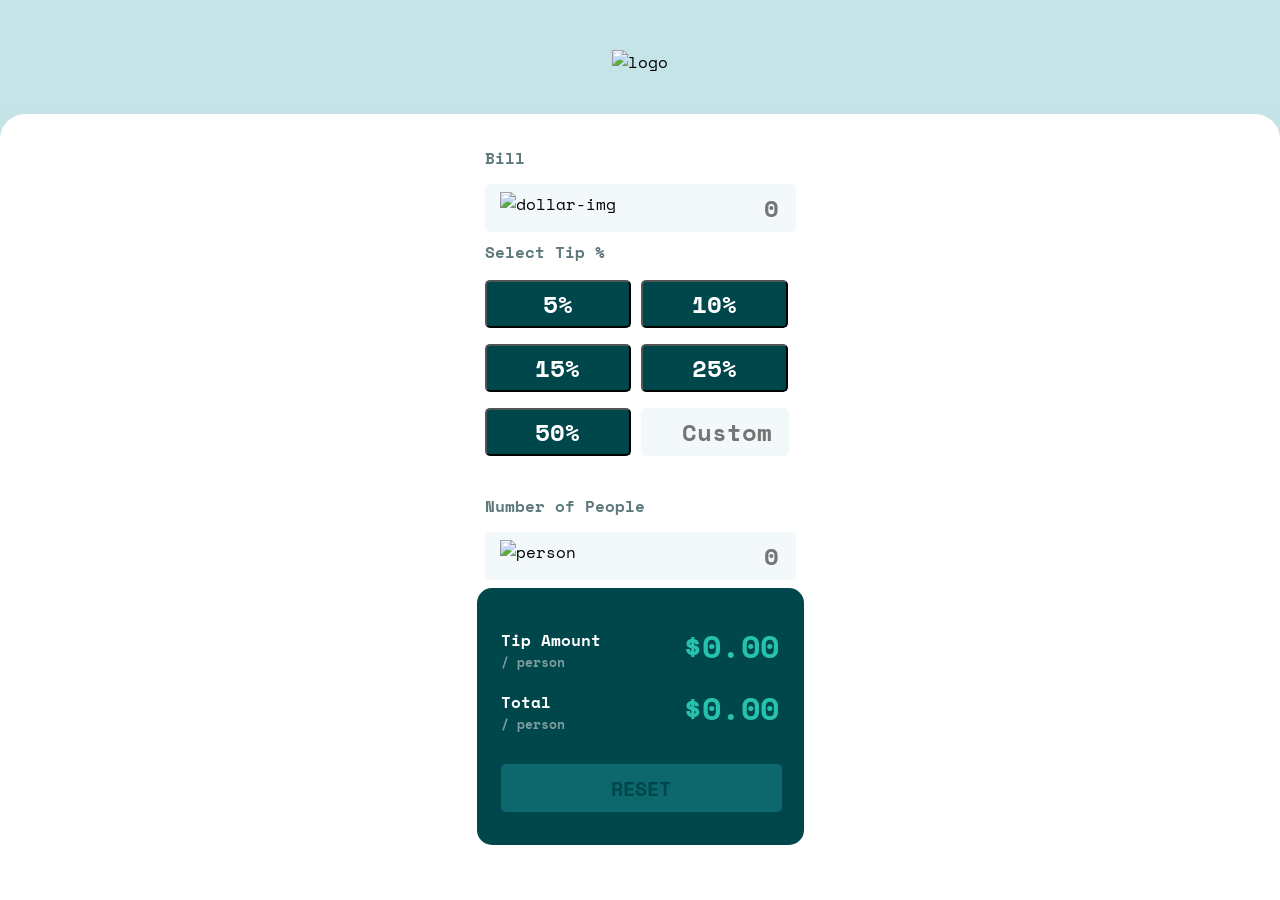
==== index.html @ 861af9ee "Update and rename thirteenth.html to index.html" ====
<html lang="en">
<head>
    <meta charset="UTF-8">
    <meta name="viewport" content="width=device-width, initial-scale=1.0">
    <link rel="stylesheet" href="thirteenth.css">
    <title>Document</title>
</head>
<body>
    <div class="box-logo">
        <img class="logo" src="assets/images/logo.svg" alt="logo">
    </div>
    <div class="container">
        <div class="box-1">
            <h1 class="bill">Bill</h1>
            <div class="box-1-2">
                <img class="dollar-img" src="assets/images/icon-dollar.svg" alt="dollar-img">
                <input id="money_amount" dir="rtl" placeholder="0" minlength="0" maxlength="5"/>
            </div>
        </div>
        <div class="box-2">
            <h1 class="select_tip">Select Tip %</h1>
            <div class="box-2-2">
                <button class="tip_amount">5%</button>
                <button class="tip_amount">10%</button>
                <button class="tip_amount">15%</button>
                <button class="tip_amount">25%</button>
                <button class="tip_amount">50%</button>
                <input id="custom" dir="rtl" placeholder="Custom" minlength="0" maxlength="2"/>
            </div>
        </div>
        <div class="box-3">
            <h1 class="number_of_people">Number of People</h1>
            <h1 id="error_msg" class="error" dir="rtl">Can`t be zero</h1>
            <div class="box-3-2">
                <img class="person-img" src="assets/images/icon-person.svg" alt="person">
                <input id="people_amount" dir="rtl" placeholder="0"  minlength="0" maxlength="3"/>
            </div>
        </div>
        <div class="box-4">
            <div class="box-4-2">
                <h1 class="tip">Tip Amount</h1>
                <span class="person">/ person</span>
                <div class="tip_input">
                    <h1 id="tip_per_person" dir="rtl" class="tip_amount_per_person">$0.00</h1>
                </div>
            </div>
            <div class="box-4-3">
                <h1 class="total">Total</h1>
                <span class="person">/ person</span>
                <div class="tip_input">
                    <h1 id="total_bill" dir="rtl" class="total_amount">$0.00</h1>
                </div>
            </div>
            <div class="reset">
                <button id="reset_button" class="reset_button">RESET</button>
            </div>
        </div>
    </div>
    <script src="functions(13).js"></script>
</body>
</html>
---- thirteenth.css ----
@import url('https://fonts.googleapis.com/css2?family=Space+Mono:wght@700&display=swap');
*{
    box-sizing: border-box;
    margin: 0px;
    padding: 0px;
    font-family: "Space Mono";
}
body{
    display: flex;
    width: 100vW;
    height: 100vh;
    background: 100%;
    background: #C5E4E7;
    flex-direction: column;
    align-items: center;
    overflow-x: hidden;
}
.logo{
    margin-top: 50px;
    margin-bottom: 40px;
}
.container{
    width: 100%;
    height: 100%;
    padding: 32px;
    border-radius: 25px 25px 0px 0px;
    background: #FFF;
    box-shadow: 0px 32px 43px 0px rgba(79, 166, 175, 0.20);
    display: flex;
    align-items: center;
    flex-direction: column;
}
.bill{
    width: 47px;
    color: #5E7A7D;
    font-size: 16px;
    font-style: normal;
    font-weight: 700;
    line-height: normal;
    margin-bottom: -10px;
}
.box-2{
    width: 311px;
}
.box-1-2{
    width: 311px;
    height: 48px;
    margin-bottom: 32px;
}
.dollar-img{
    transform: translate(15px, 32px);
}
#money_amount{
    width: 311px;
    height: 48px;
    border-radius: 5px;
    color: #00474B;
    font-size: 24px;
    font-style: normal;
    font-weight: 700;
    line-height: normal;
    background: #F3F9FA;
    border: none;
    outline: none;
    padding-right: 17px;
    padding-left: 50px;
}
#money_amount:hover{
    border: 2px solid #26C2AE;
}
.box-2-2{
    margin-bottom: 22px;
}
.select_tip{
    color: #5E7A7D;
    font-size: 16px;
    font-style: normal;
    font-weight: 700;
    line-height: normal;
    margin-bottom: 16px;
}
.tip_amount{
    color: #FFF;
    text-align: center;
    font-size: 24px;
    font-style: normal;
    font-weight: 700;
    line-height: normal;
    border-radius: 5px;
    background: #00474B;
    width: 146.631px;
    height: 48px;
    margin-bottom: 16px;
    outline: none;
    cursor: pointer;
}
.selected{
    background-color: #26C2AE;
    color: #00474B;
}
.tip_amount:hover{
    border: none;
}
#custom{
    width: 147.814px;
    height: 48px;
    border-radius: 5px;
    color: #547878;
    font-size: 24px;
    font-style: normal;
    font-weight: 700;
    line-height: normal;
    background: #F3F9FA;
    border: none;
    outline: none;
    padding-right: 17px;
}
#custom:hover{
    border: 2px solid #26C2AE;
}
.number_of_people{
    color: #5E7A7D;
    font-size: 16px;
    font-style: normal;
    font-weight: 700;
    line-height: normal;
    margin-bottom: -10px;
}
.error{
    color: #E17457;
    font-size: 16px;
    font-style: normal;
    font-weight: 700;
    line-height: normal;
    margin-top: -24px;
    display: none;
}
.person-img{
    transform: translate(15px, 32px);
}
#people_amount{
    width: 311px;
    height: 48px;
    border-radius: 5px;
    color: #00474B;
    font-size: 24px;
    font-style: normal;
    font-weight: 700;
    line-height: normal;
    background: #F3F9FA;
    border: none;
    outline: none;
    padding-right: 17px;
    padding-left: 50px;
}
#people_amount:hover{
    border: 2px solid #26C2AE;
}
.box-3-2{
    width: 311px;
    height: 48px;
    margin-bottom: 32px;
}
.box-4{
    width: 327px;
    height: 257px;
    border-radius: 15px;
    background: #00474B;
    padding: 40px 24px 32px 24px;
}.box-4-2{
    margin-bottom: 20px;
}
.box-4-3{
    margin-bottom: 32px;
}
.tip{
    color: #FFF;
    font-size: 16px;
    font-style: normal;
    font-weight: 700;
    line-height: normal;
}
.person{
    color: #7F9D9F;
    font-size: 13px;
    font-style: normal;
    font-weight: 700;
    line-height: normal;
}
.tip_amount_per_person{
    color: #26C2AE;
    font-size: 32px;
    font-style: normal;
    font-weight: 700;
    line-height: normal;
    letter-spacing: -0.667px;
    margin-top: -50px;
}
.total{
    color: #FFF;
    font-size: 16px;
    font-style: normal;
    font-weight: 700;
    line-height: normal;
}
.total_amount{
    color: #26C2AE;
    font-size: 32px;
    font-style: normal;
    font-weight: 700;
    line-height: normal;
    letter-spacing: -0.667px;
    margin-top: -50px;
}
.reset_button{
    border: none;
    color: #00474B;
    font-size: 20px;
    font-style: normal;
    font-weight: 700;
    line-height: normal;
    background: #0D686D;
    width: 281px;
    height: 48px;
    border-radius: 5px;
    outline: none;
}
@media(min-width: 1440px){
    .logo{
        margin-top: 120px;
        margin-bottom: 88px;
    }
    .container{
        width: auto;
        height: 535px;
        padding-left: 64px;
        padding-right: 32px;
        padding-top: 45px;
        padding-bottom: 48px;
        display: flex;
        flex-wrap: wrap;
        justify-content: center;
        border-radius: 25px;
    }
    .box-1{
        margin-left: -150px;
        margin-bottom: 20px;
    }
    .box-1-2{
        margin-bottom: 20px;
    }
    #money_amount{
        width: 379px;
    }
    .box-2{
        display: flex;
        width: 460px;
        flex-direction: column;
    }
    .box-3{
        margin-bottom: -30px;
        margin-left: -150px;
    }
    #people_amount{
        width: 379px;
    }
    .tip_amount{
        width: 117px;
    }
    #custom{
        width: 117px;
    }
    .box-4{
        width: 413px;
        height: 417px;
        align-items: center;
    }
    .box-4-2{
        margin-bottom: 40px;
    }
    .box-4-3{
        margin-bottom: 135px;
    }
    .reset_button{
        width: 365px;
    }
    .tip_amount_per_person{
        font-size: 48px;
        letter-spacing: -1px;
    }
    .total_amount{
        font-size: 48px;
        letter-spacing: -1px;
    }
    .error{
        margin-right: -60px;
    }
}
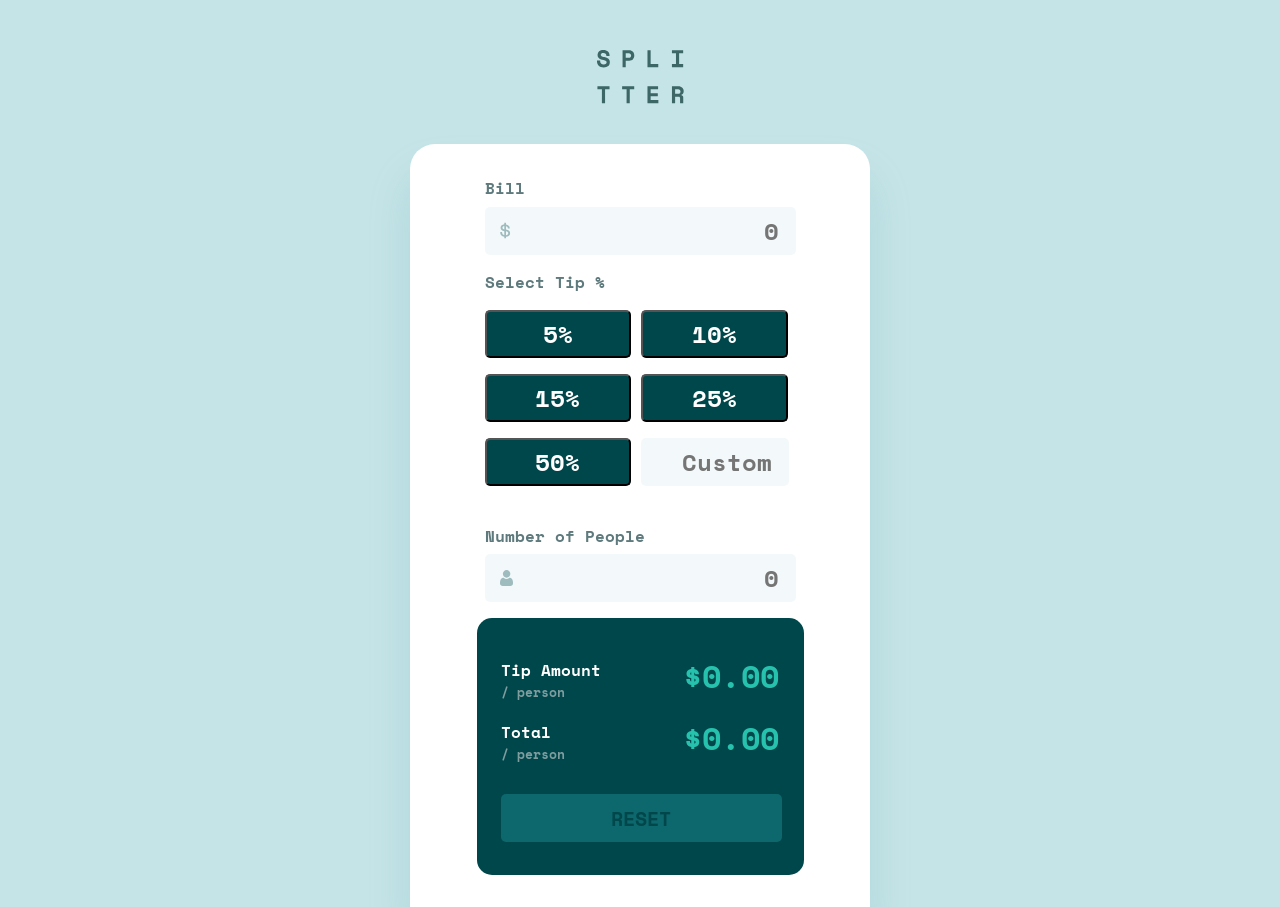
==== commit 6f24acc6: "Add files via upload" ====
--- a/index.html
+++ b/index.html
@@ -2,7 +2,7 @@
 <head>
     <meta charset="UTF-8">
     <meta name="viewport" content="width=device-width, initial-scale=1.0">
-    <link rel="stylesheet" href="thirteenth.css">
+    <link rel="stylesheet" href="styles.css">
     <title>Document</title>
 </head>
 <body>
@@ -56,6 +56,6 @@
             </div>
         </div>
     </div>
-    <script src="functions(13).js"></script>
+    <script src="functions.js"></script>
 </body>
-</html>
+</html>
--- a/styles.css
+++ b/styles.css
@@ -0,0 +1,298 @@
+@import url('https://fonts.googleapis.com/css2?family=Space+Mono:wght@700&display=swap');
+*{
+    box-sizing: border-box;
+    margin: 0px;
+    padding: 0px;
+    font-family: "Space Mono";
+}
+body{
+    display: flex;
+    width: 100vW;
+    height: 100vh;
+    background: 100%;
+    background: #C5E4E7;
+    flex-direction: column;
+    align-items: center;
+    overflow-x: hidden;
+}
+.logo{
+    margin-top: 50px;
+    margin-bottom: 40px;
+}
+.container{
+    width: 460px;
+    height: 100%;
+    padding: 32px;
+    border-radius: 25px 25px 0px 0px;
+    background: #FFF;
+    box-shadow: 0px 32px 43px 0px rgba(79, 166, 175, 0.20);
+    display: flex;
+    align-items: center;
+    flex-direction: column;
+}
+.bill{
+    width: 47px;
+    color: #5E7A7D;
+    font-size: 16px;
+    font-style: normal;
+    font-weight: 700;
+    line-height: normal;
+    margin-bottom: -10px;
+}
+.box-2{
+    width: 311px;
+}
+.box-1-2{
+    width: 311px;
+    height: 48px;
+    margin-bottom: 32px;
+}
+.dollar-img{
+    transform: translate(15px, 32px);
+}
+#money_amount{
+    width: 311px;
+    height: 48px;
+    border-radius: 5px;
+    color: #00474B;
+    font-size: 24px;
+    font-style: normal;
+    font-weight: 700;
+    line-height: normal;
+    background: #F3F9FA;
+    border: none;
+    outline: none;
+    padding-right: 17px;
+    padding-left: 50px;
+}
+#money_amount:hover{
+    border: 2px solid #26C2AE;
+}
+.box-2-2{
+    margin-bottom: 22px;
+}
+.select_tip{
+    color: #5E7A7D;
+    font-size: 16px;
+    font-style: normal;
+    font-weight: 700;
+    line-height: normal;
+    margin-bottom: 16px;
+}
+.tip_amount{
+    color: #FFF;
+    text-align: center;
+    font-size: 24px;
+    font-style: normal;
+    font-weight: 700;
+    line-height: normal;
+    border-radius: 5px;
+    background: #00474B;
+    width: 146.631px;
+    height: 48px;
+    margin-bottom: 16px;
+    outline: none;
+    cursor: pointer;
+}
+.selected{
+    background-color: #26C2AE;
+    color: #00474B;
+}
+.tip_amount:hover{
+    border: none;
+}
+#custom{
+    width: 147.814px;
+    height: 48px;
+    border-radius: 5px;
+    color: #547878;
+    font-size: 24px;
+    font-style: normal;
+    font-weight: 700;
+    line-height: normal;
+    background: #F3F9FA;
+    border: none;
+    outline: none;
+    padding-right: 17px;
+}
+#custom:hover{
+    border: 2px solid #26C2AE;
+}
+.number_of_people{
+    color: #5E7A7D;
+    font-size: 16px;
+    font-style: normal;
+    font-weight: 700;
+    line-height: normal;
+    margin-bottom: -10px;
+}
+.error{
+    color: #E17457;
+    font-size: 16px;
+    font-style: normal;
+    font-weight: 700;
+    line-height: normal;
+    margin-top: -24px;
+    display: none;
+}
+.person-img{
+    transform: translate(15px, 32px);
+}
+#people_amount{
+    width: 311px;
+    height: 48px;
+    border-radius: 5px;
+    color: #00474B;
+    font-size: 24px;
+    font-style: normal;
+    font-weight: 700;
+    line-height: normal;
+    background: #F3F9FA;
+    border: none;
+    outline: none;
+    padding-right: 17px;
+    padding-left: 50px;
+}
+#people_amount:hover{
+    border: 2px solid #26C2AE;
+}
+.box-3-2{
+    width: 311px;
+    height: 48px;
+    margin-bottom: 32px;
+}
+.box-4{
+    width: 327px;
+    height: 257px;
+    border-radius: 15px;
+    background: #00474B;
+    padding: 40px 24px 32px 24px;
+}.box-4-2{
+    margin-bottom: 20px;
+}
+.box-4-3{
+    margin-bottom: 32px;
+}
+.tip{
+    color: #FFF;
+    font-size: 16px;
+    font-style: normal;
+    font-weight: 700;
+    line-height: normal;
+}
+.person{
+    color: #7F9D9F;
+    font-size: 13px;
+    font-style: normal;
+    font-weight: 700;
+    line-height: normal;
+}
+.tip_amount_per_person{
+    color: #26C2AE;
+    font-size: 32px;
+    font-style: normal;
+    font-weight: 700;
+    line-height: normal;
+    letter-spacing: -0.667px;
+    margin-top: -50px;
+}
+.total{
+    color: #FFF;
+    font-size: 16px;
+    font-style: normal;
+    font-weight: 700;
+    line-height: normal;
+}
+.total_amount{
+    color: #26C2AE;
+    font-size: 32px;
+    font-style: normal;
+    font-weight: 700;
+    line-height: normal;
+    letter-spacing: -0.667px;
+    margin-top: -50px;
+}
+.reset_button{
+    border: none;
+    color: #00474B;
+    font-size: 20px;
+    font-style: normal;
+    font-weight: 700;
+    line-height: normal;
+    background: #0D686D;
+    width: 281px;
+    height: 48px;
+    border-radius: 5px;
+    outline: none;
+}
+@media(min-width: 1440px){
+    .logo{
+        margin-top: 120px;
+        margin-bottom: 88px;
+    }
+    .container{
+        width: auto;
+        height: 535px;
+        padding-left: 64px;
+        padding-right: 32px;
+        padding-top: 45px;
+        padding-bottom: 48px;
+        display: flex;
+        flex-wrap: wrap;
+        justify-content: center;
+        border-radius: 25px;
+    }
+    .box-1{
+        margin-left: -150px;
+        margin-bottom: 20px;
+    }
+    .box-1-2{
+        margin-bottom: 20px;
+    }
+    #money_amount{
+        width: 379px;
+    }
+    .box-2{
+        display: flex;
+        width: 460px;
+        flex-direction: column;
+    }
+    .box-3{
+        margin-bottom: -30px;
+        margin-left: -150px;
+    }
+    #people_amount{
+        width: 379px;
+    }
+    .tip_amount{
+        width: 117px;
+    }
+    #custom{
+        width: 117px;
+    }
+    .box-4{
+        width: 413px;
+        height: 417px;
+        align-items: center;
+    }
+    .box-4-2{
+        margin-bottom: 40px;
+    }
+    .box-4-3{
+        margin-bottom: 135px;
+    }
+    .reset_button{
+        width: 365px;
+    }
+    .tip_amount_per_person{
+        font-size: 48px;
+        letter-spacing: -1px;
+    }
+    .total_amount{
+        font-size: 48px;
+        letter-spacing: -1px;
+    }
+    .error{
+        margin-right: -60px;
+    }
+}
